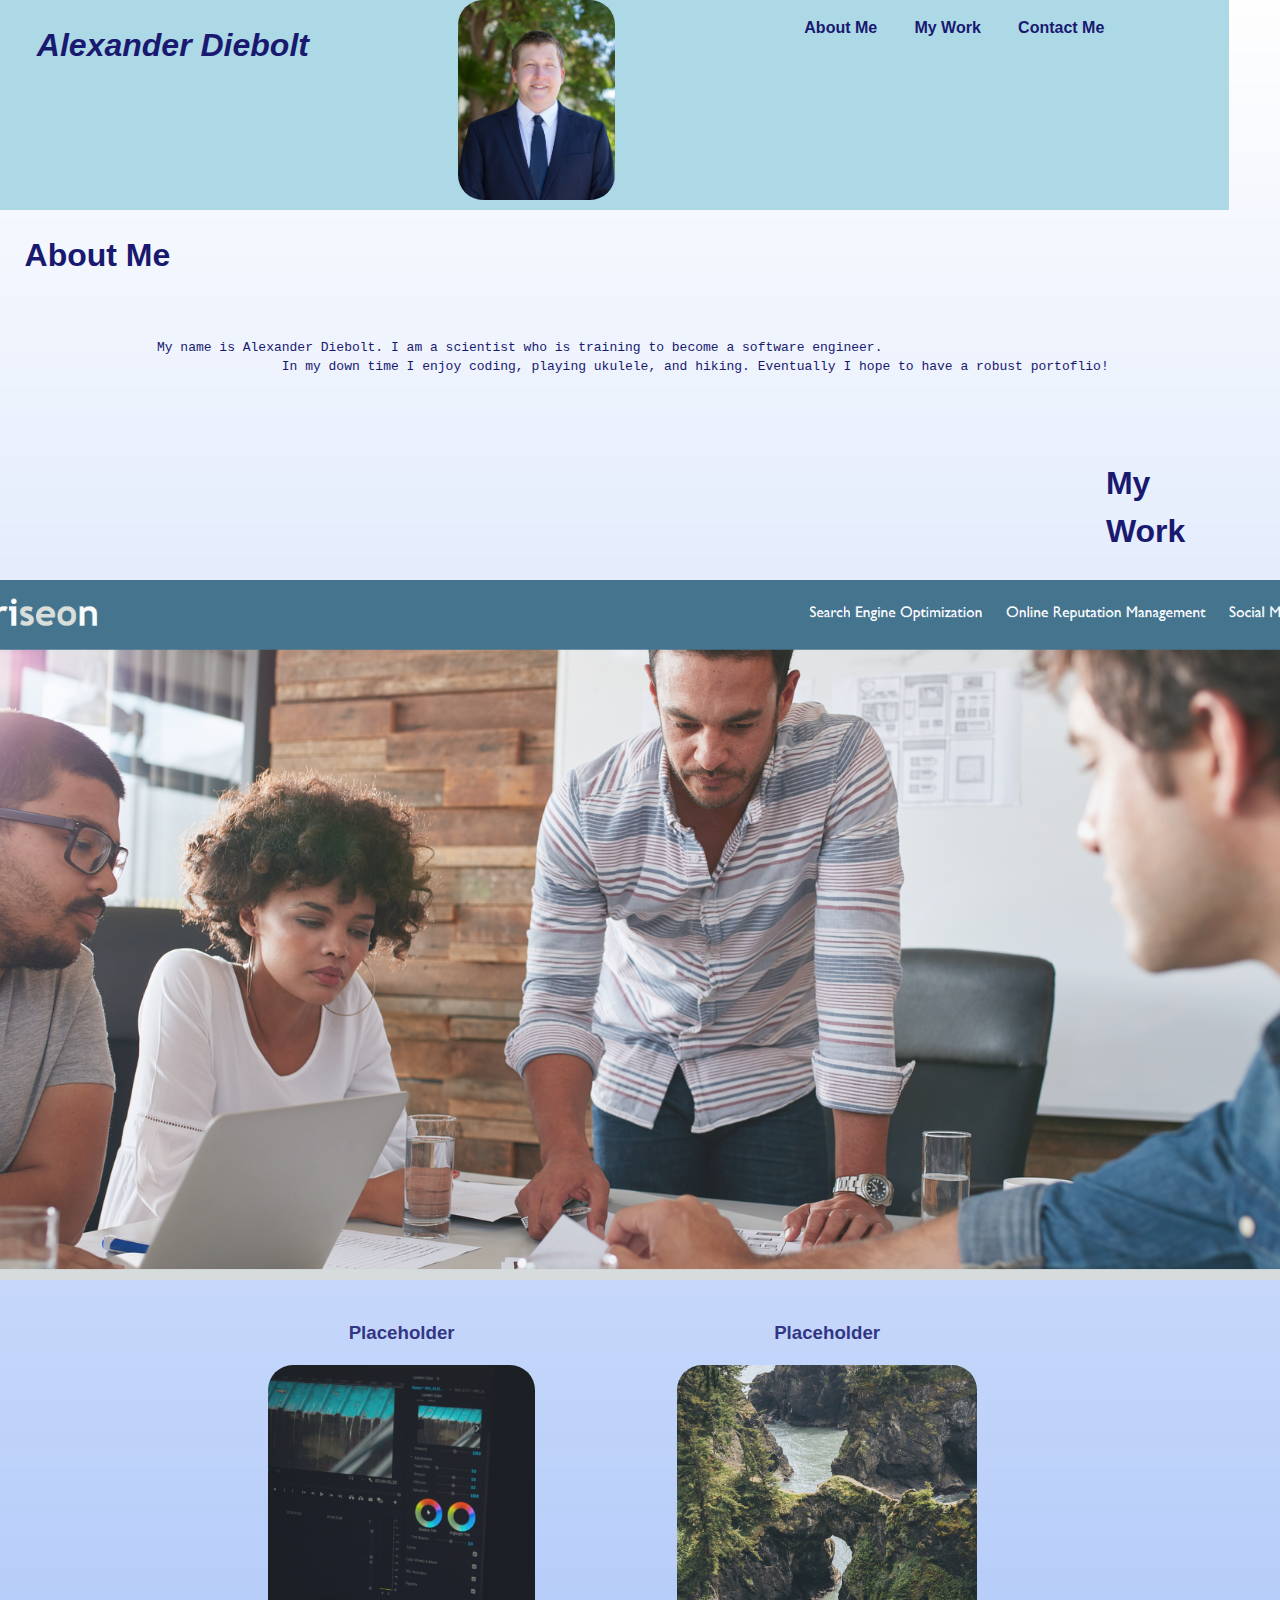
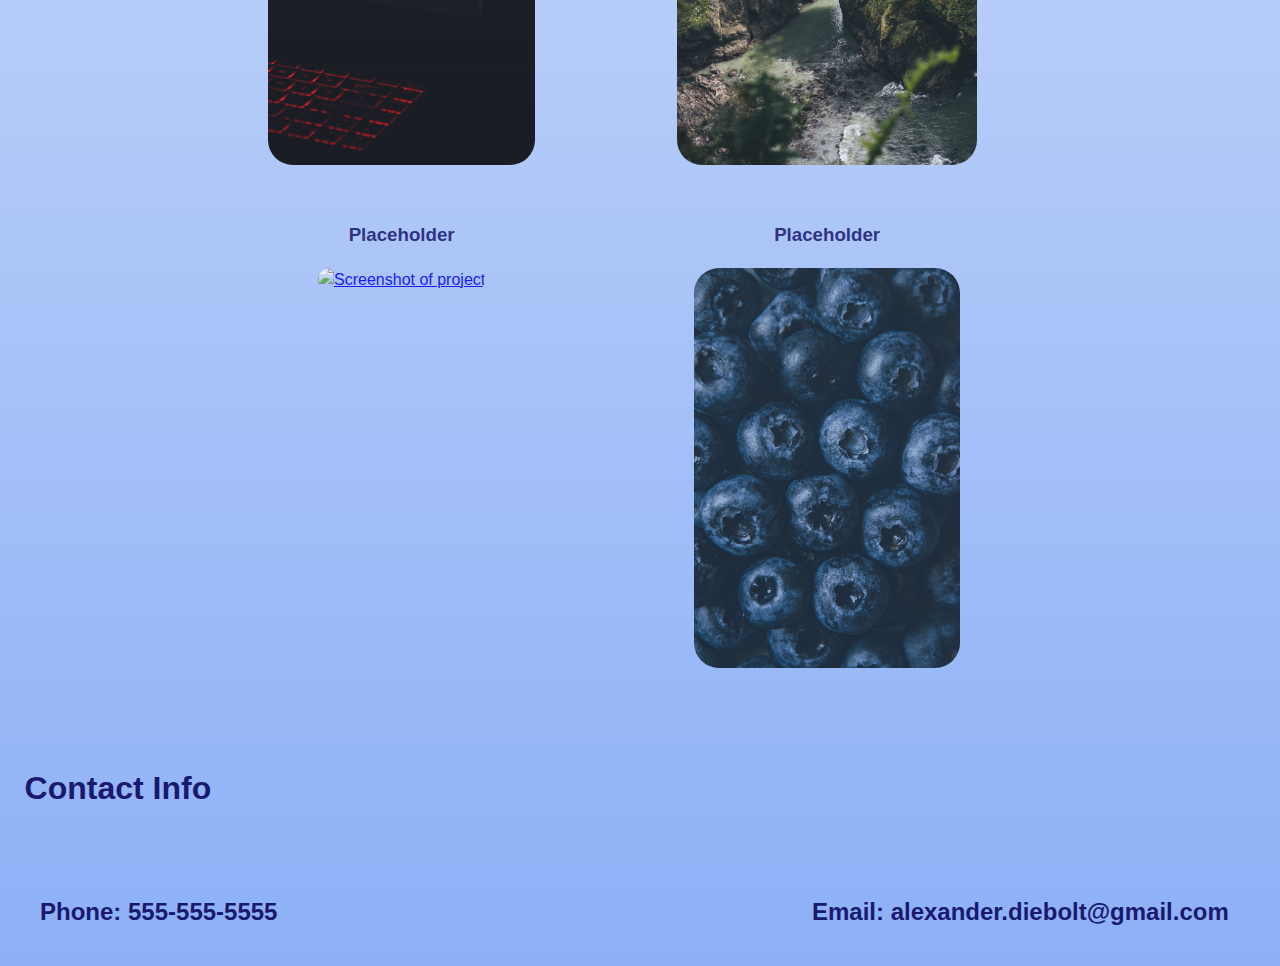
==== index.html @ aa74c74f "troubleshooting again" ====
<!DOCTYPE html>
<html lang="en">

<head>
  <meta charset="UTF-8">
  <meta name="viewport" content="width=device-width, initial-scale=1.0">
  <title>Diebolt Portfolio</title>
  <link rel="stylesheet" href="reset.css" />
  <link rel="stylesheet" href="style.css" />
</head>

<body>
        <header>
            <h1 class="name">Alexander Diebolt</h1>
            <img src="Alex Edit 019 crop 2.jpg" alt="A picture of me">
            <nav>
                <ul>
                    <li><a href="#about-me">About Me</a></li>
                    <li><a href="#my-work">My Work</a></li>
                    <li><a href="#contact-info">Contact Me</a></li>
                </ul>
            </nav>
            <div class="pic">
        </header>
        <h1 id="about-me">About Me</h1>
        <br>
        <section class="about-me">
            <pre>My name is Alexander Diebolt. I am a scientist who is training to become a software engineer. 
                In my down time I enjoy coding, playing ukulele, and hiking. Eventually I hope to have a robust portoflio!</pre>
        </section>
        <br>
        <br>
        <h1 id="my-work">My Work</h1>
        <main class="flex-container">
            <container class="first-project">
                <!--<div class="card">-->
                    <h3 class="label">Horiseon Refactoring</h3>
                    <a href="https://amdiebolt.github.io/Horiseon_Refactory/">
                    <img src="133906369-d9e9dd47-c9de-42ac-b4cd-9c9905cac605.PNG"></a>
                </div>
            </container>
                <!--Placeholders for future projects-->
                <div class="card">
                    <h3 class="label">Placeholder</h3>
                    <a href="placeholder">
                    <img src="abin-james-x75kEKa6a0o-unsplash.jpg" alt="Screenshot of project"></a>
                </div>
                <div class="card">
                    <h3 class="label">Placeholder</h3>
                    <a href="placeholder">
                    <img src="arturo-rodriguez-5S4ciibnbZo-unsplash.jpg" alt="Screenshot of project"></a>
                </div>
                <div class="card">
                    <h3 class="label">Placeholder</h3>
                    <a href="placeholder">
                    <img src="Portfolio\stories-EWEOfnhQkqw-unsplash.jpg" alt="Screenshot of project"></a>
                </div>
                <div class="card">
                    <h3 class="label">Placeholder</h3>
                    <a href="placeholder">
                    <img src="zoe-3wpfLpdBntk-unsplash.jpg" alt="Screenshot of project"></a>
                </div>
        </main>
        <br>
        <br>
        <h1 id="contact-info">Contact Info</h1>
        <br> 
            <ul class="contact">
                <li><h2>Phone: 555-555-5555</h2></li>
                <li><h2>Email: alexander.diebolt@gmail.com</h2></li>
            </ul>
</body>
<footer></footer>

</html>
---- style.css ----
:root {
    --lightblue: #add8e6;
    --darkblue: #191970;
    --ghostwhite: #f8f8ff;
    --stealblue: #4682b4;
    --royalblue: #4169e1;
}

body {
  line-height: 1.5;
  background-image: linear-gradient(
    rgba(252, 252, 252, 0.3) 0%,
    rgba(64, 123, 240, 0.6) 100%
  );
  color: var(--darkblue);
  font-family: sans-serif;
  margin: 0px;
  padding: 0px;
  width: 96%;
}

header {
  background-color: var(--lightblue);
  display: flex;
  justify-content: space-between;
  flex-wrap: wrap;
  top: 0;
  width: 100%
}

header img {
  height: 200px;
  flex-grow: 0;
  flex-shrink: 0;
  float: left;
  margin: 0 25px;
  margin-bottom: 10px;
  border-radius: 25px;
}

.about-me{
  display:flex;
  flex-wrap: wrap;
  margin-left: 3%;
  justify-content: center;
  font-family: sans-serif
}

.name {
    text-align: left;
    font-style: italic;
    font-weight: bold;
    margin-left: 3%;
}

nav ul { 
  display: flex;
    justify-content: space-between;
    min-width: 300px;
    list-style-type: none;
}

nav a {
    color: var(--darkblue);
    font-weight: bold;
    text-decoration: none;
  }

nav a:hover{
  color: var(--stealblue);
}

#about-me {
  display:flex;
  flex-wrap: wrap;
  margin-left: 2%;
}

#my-work {
  display:flex;
  flex-wrap: nowrap;
  margin-left: 90%;
}

#contact-info {
  display: flex;
  flex-wrap: wrap;
  margin-left: 2%;
}

aside {
    display: flex;
    justify-content: flex-start;
    align-items: stretch;
    flex-direction: column;
}

.flex-container {
  display: flex;
  flex-wrap: wrap;
  margin-top: 2%;
  flex-direction: row;
  justify-content: center;
}



.first-project {
  display: flex;
  flex-direction: row;
  justify-content: center;
  flex: 0 0 50%;
  opacity: 85%;
  
}

.first-project:hover {
  opacity: 100%;
}

.first-project img {
  height: 700px;
  flex-grow: 0;
  flex-shrink: 0;
  float: left;
  margin: 0 25px;
  margin-bottom: 10px;
  border-radius: 25px;
}
.card {
  flex: 0 0 25%;
  padding: 10px;
  text-align: center;
  flex-direction: row;
  opacity: 85%
}

.card:hover {
  opacity: 100%;
}

.card header {
  padding: 20px;
  background: #13293d;
  color: #fff;
}

.card img {
  height: 400px;
  flex-grow: 0;
  flex-shrink: 0;
  margin-bottom: 10px;
  border-radius: 25px;
}

.label {
  position: relative;
  transition: all 0.5s ease-in-out;
}

.contact {
  display: flex;
  justify-content: space-between;
  min-width: 300px;
  list-style-type: none;
}

@media screen and (min-width: 768px) {
  .card {
    flex: 0 0 50%;
    max-width: 50%;
  }
}

@media screen and (min-width: 992px) {
  header {
    width: 100%;
  }

  .card {
    flex: 0 0 50%;
    max-width: 33%;
  }

  .first-project {
    flex: 0 0 75%;
    max-width: 100%
  }
}
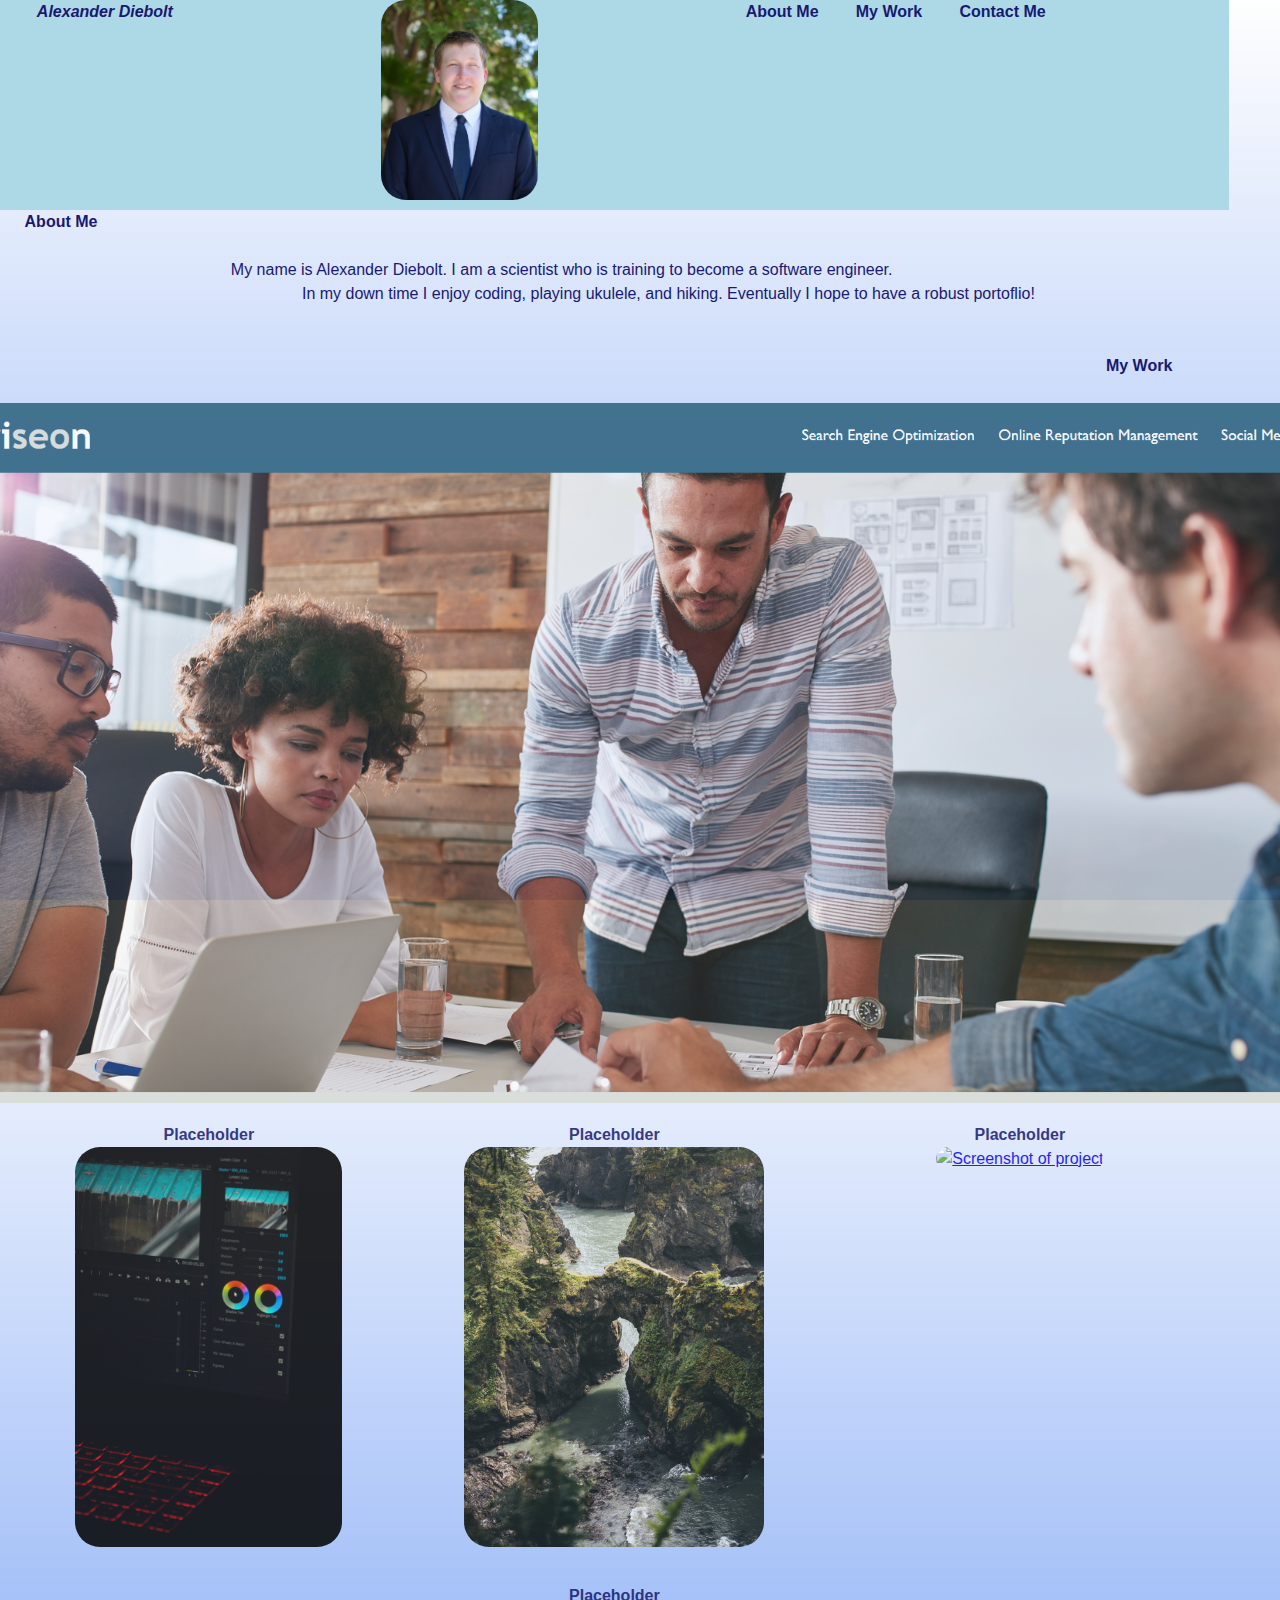
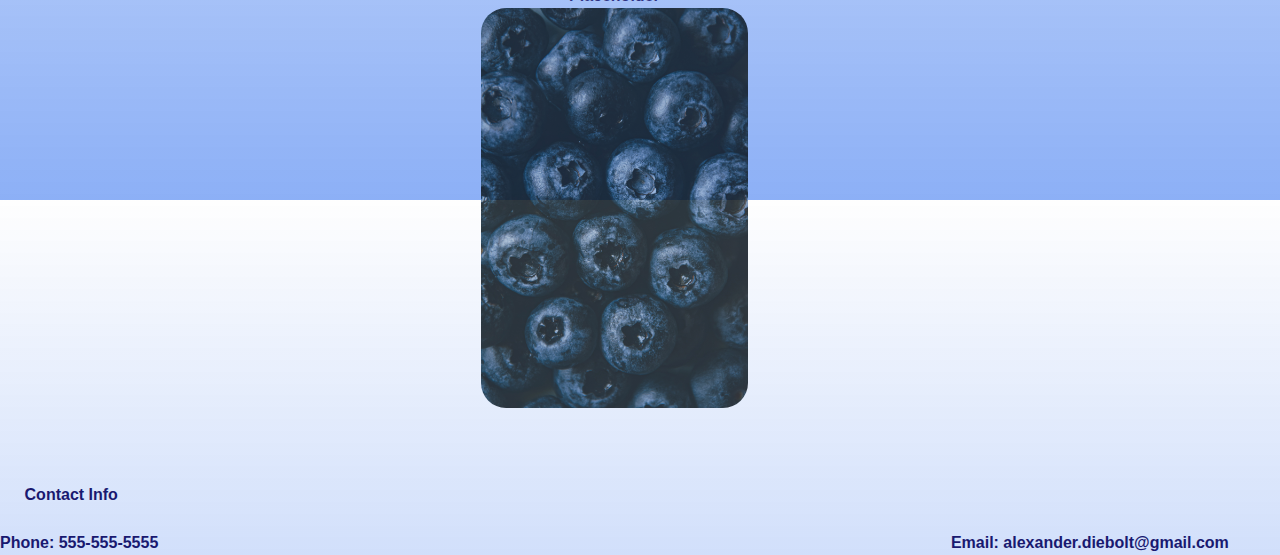
==== commit 4b21dd1d: "adding reset css" ====
--- a/index.html
+++ b/index.html
@@ -5,8 +5,8 @@
   <meta charset="UTF-8">
   <meta name="viewport" content="width=device-width, initial-scale=1.0">
   <title>Diebolt Portfolio</title>
-  <link rel="stylesheet" href="reset.css" />
-  <link rel="stylesheet" href="style.css" />
+  <link rel="stylesheet" href="reset.css"/>
+  <link rel="stylesheet" href="style.css"/>
 </head>
 
 <body>
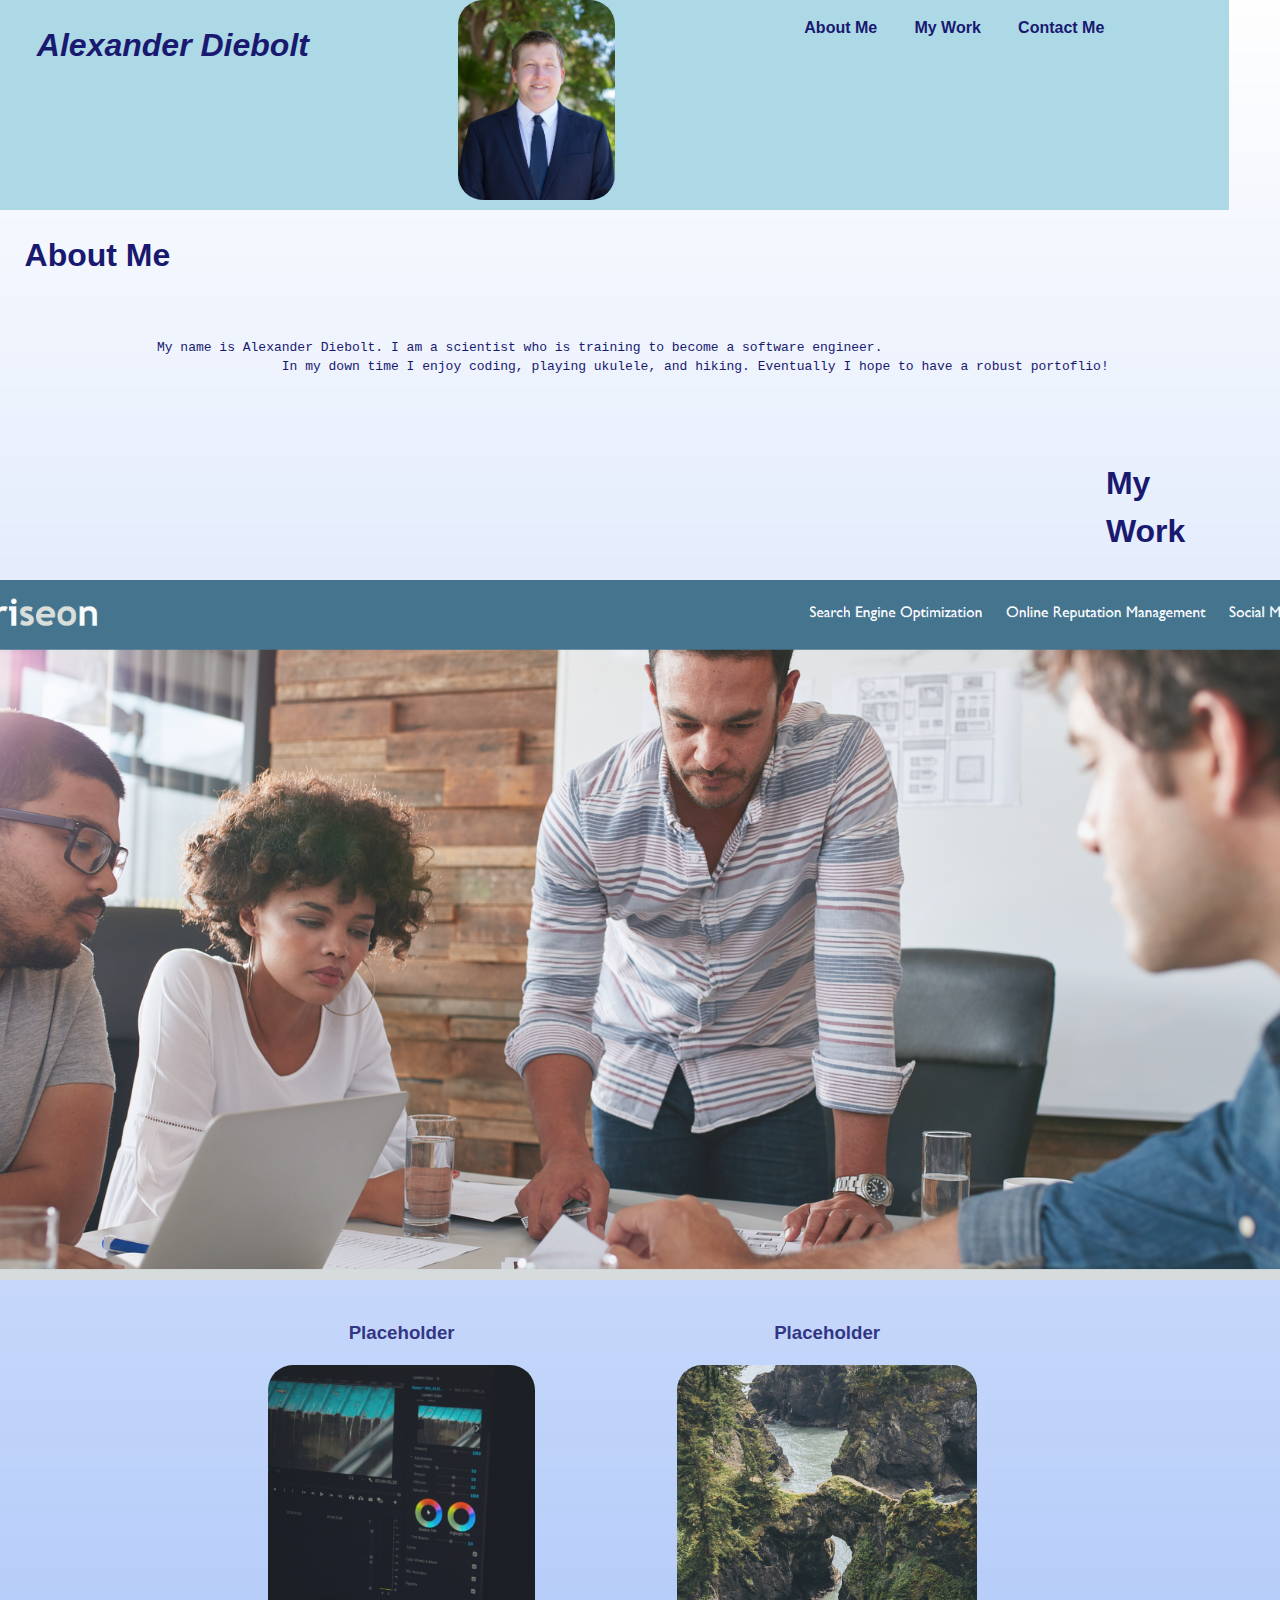
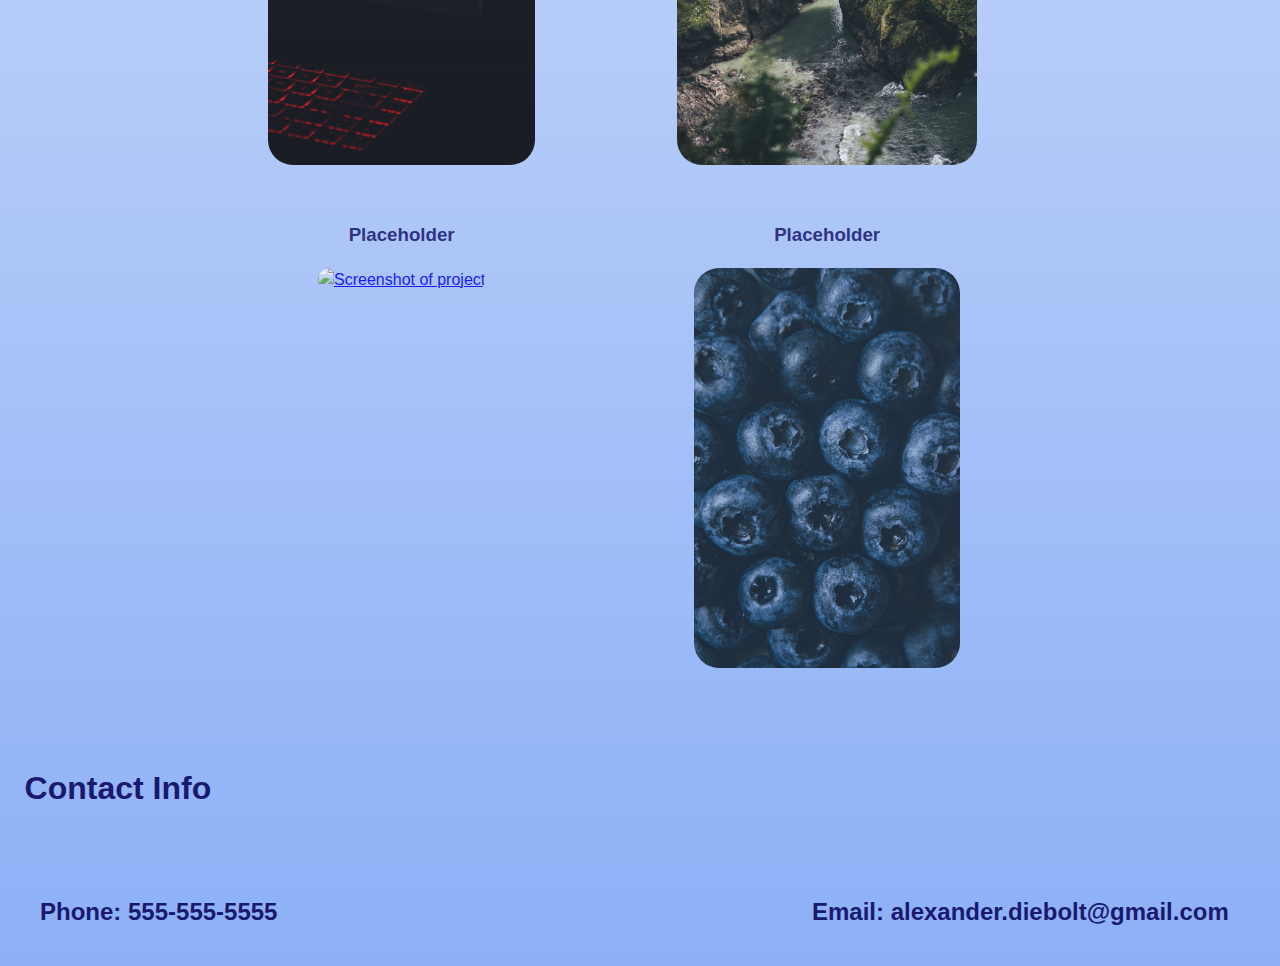
==== commit 3d3185e2: "removing some images" ====
--- a/index.html
+++ b/index.html
@@ -5,7 +5,6 @@
   <meta charset="UTF-8">
   <meta name="viewport" content="width=device-width, initial-scale=1.0">
   <title>Diebolt Portfolio</title>
-  <link rel="stylesheet" href="reset.css"/>
   <link rel="stylesheet" href="style.css"/>
 </head>
 
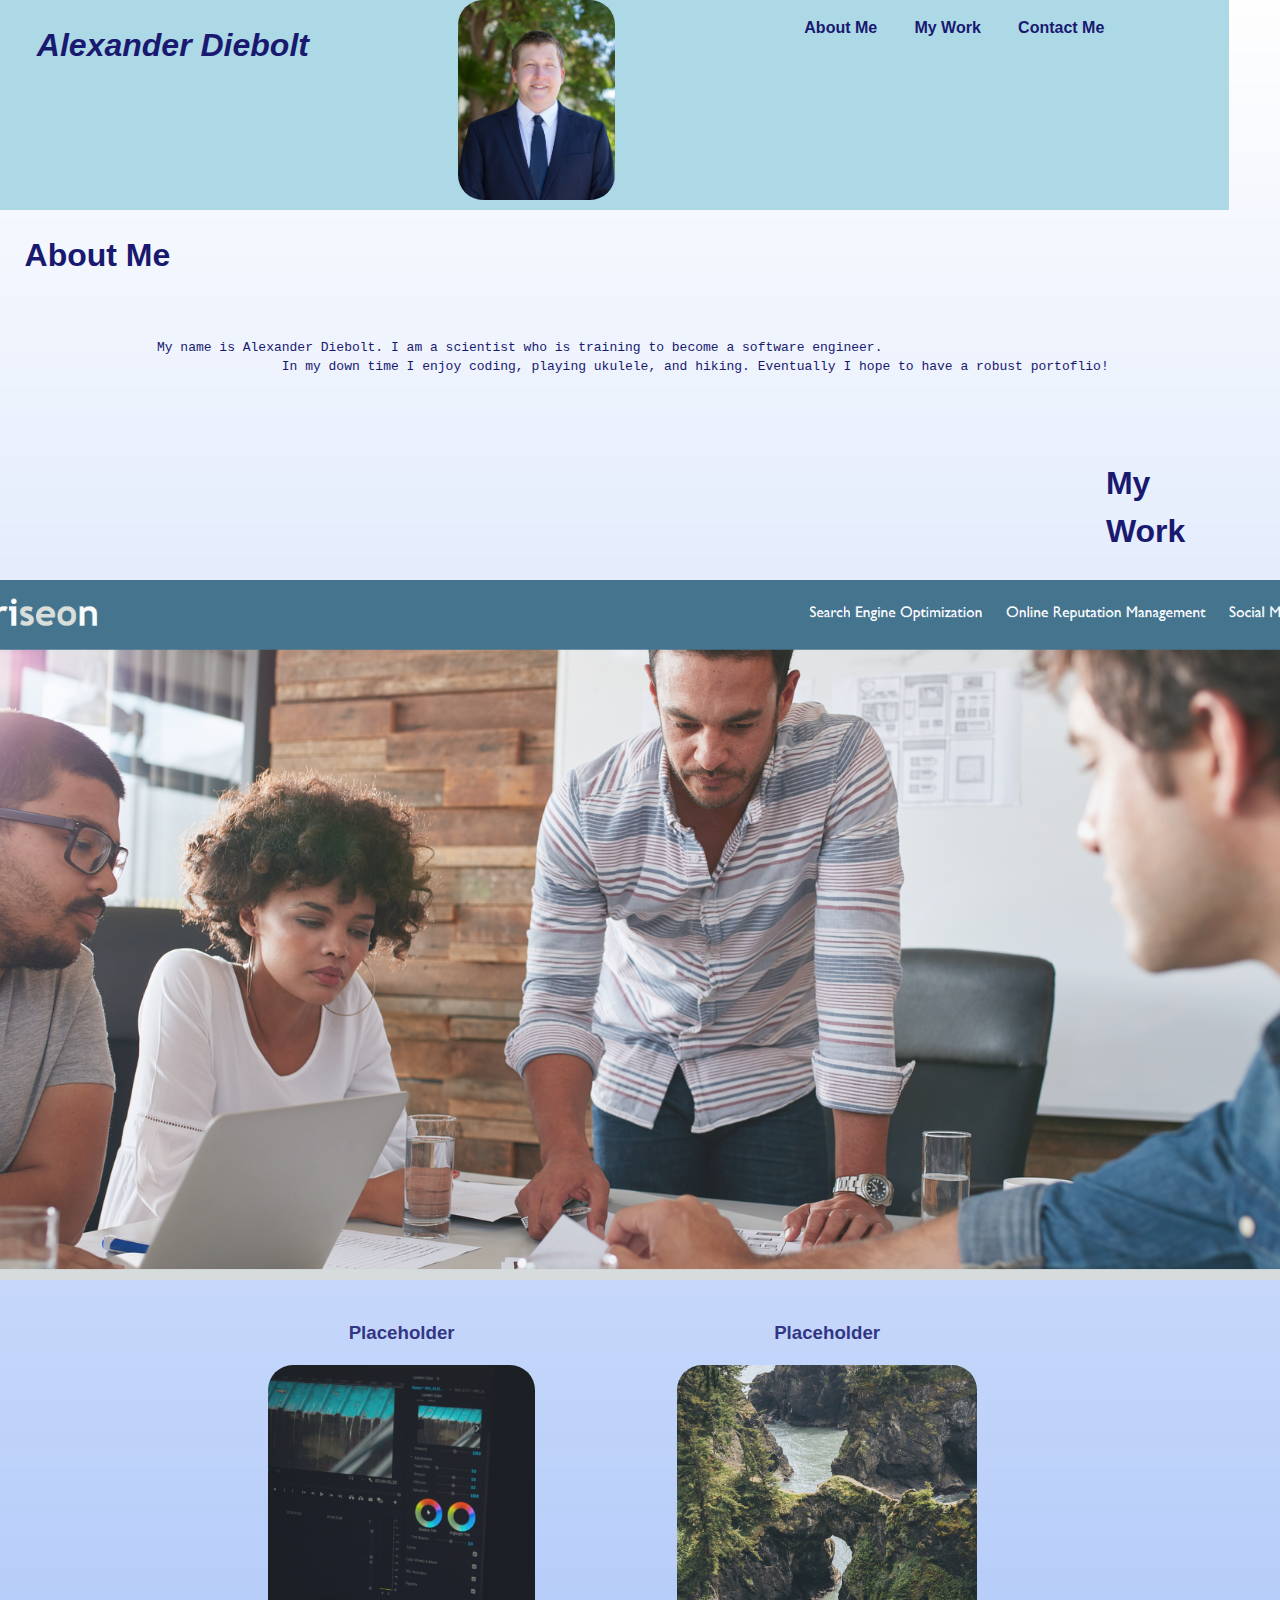
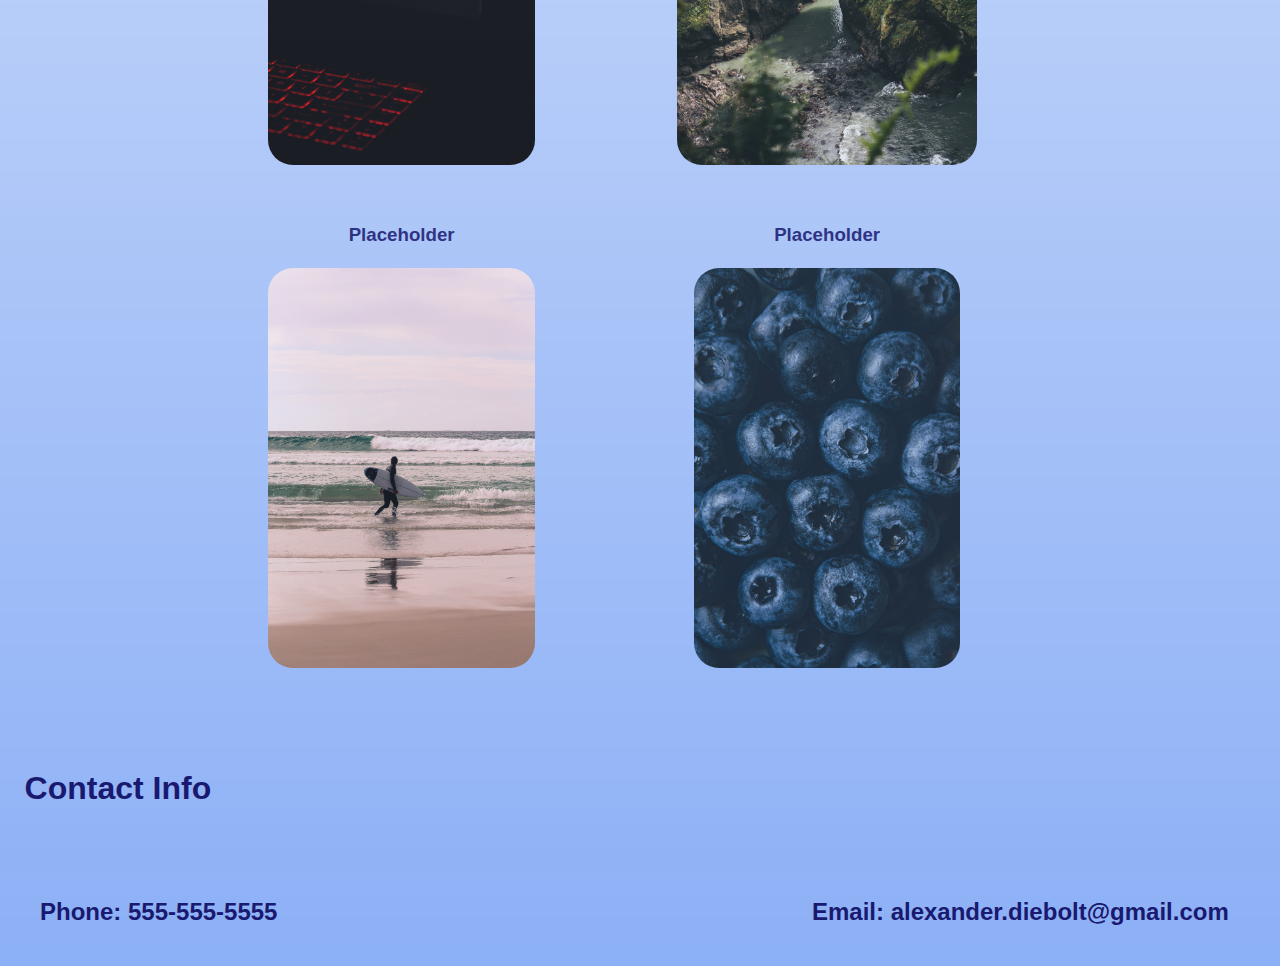
==== commit 719c1586: "fixing a picture" ====
--- a/index.html
+++ b/index.html
@@ -52,7 +52,7 @@
                 <div class="card">
                     <h3 class="label">Placeholder</h3>
                     <a href="placeholder">
-                    <img src="Portfolio\stories-EWEOfnhQkqw-unsplash.jpg" alt="Screenshot of project"></a>
+                    <img src="stories-EWEOfnhQkqw-unsplash.jpg" alt="Screenshot of project"></a>
                 </div>
                 <div class="card">
                     <h3 class="label">Placeholder</h3>
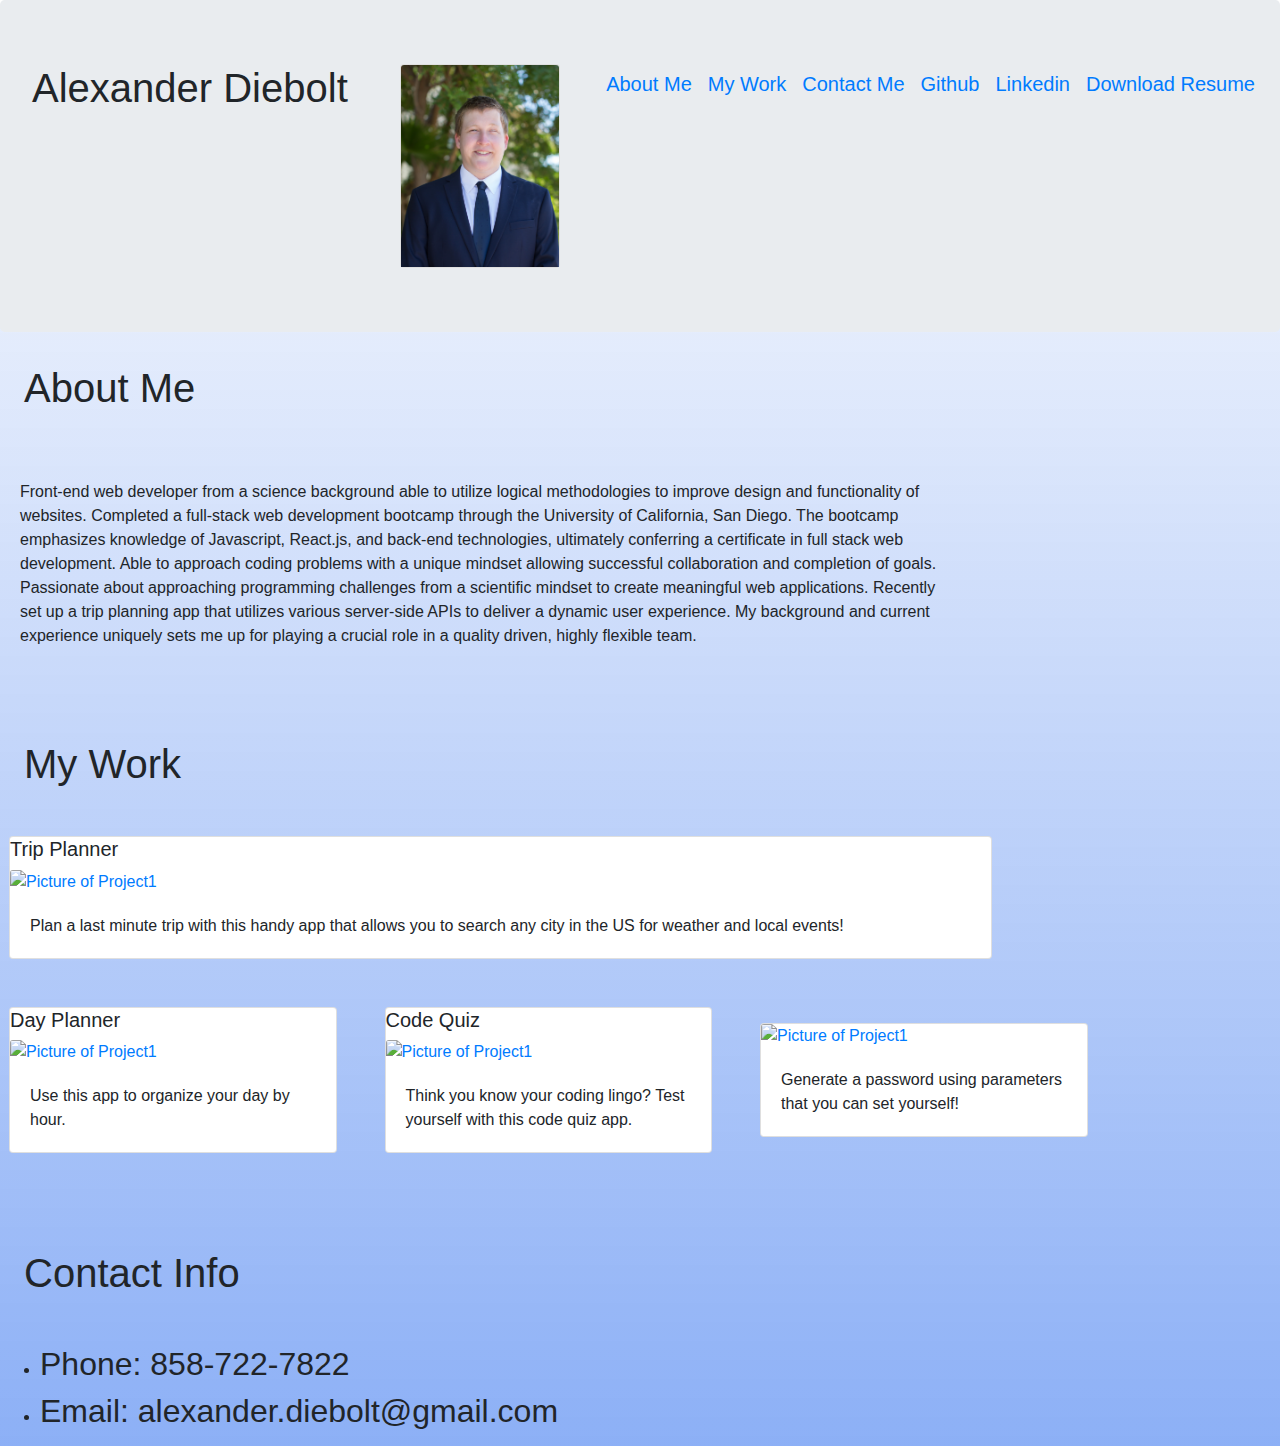
==== commit 3f8f07f0: "Updating the portfolio" ====
--- a/index.html
+++ b/index.html
@@ -5,67 +5,91 @@
   <meta charset="UTF-8">
   <meta name="viewport" content="width=device-width, initial-scale=1.0">
   <title>Diebolt Portfolio</title>
+  <link
+      rel="stylesheet"
+      href="https://stackpath.bootstrapcdn.com/bootstrap/4.3.1/css/bootstrap.min.css"
+    />
   <link rel="stylesheet" href="style.css"/>
 </head>
 
 <body>
-        <header>
-            <h1 class="name">Alexander Diebolt</h1>
-            <img src="Alex Edit 019 crop 2.jpg" alt="A picture of me">
-            <nav>
-                <ul>
-                    <li><a href="#about-me">About Me</a></li>
-                    <li><a href="#my-work">My Work</a></li>
-                    <li><a href="#contact-info">Contact Me</a></li>
-                </ul>
-            </nav>
-            <div class="pic">
-        </header>
-        <h1 id="about-me">About Me</h1>
+    <header class = 'jumbotron d-flex justify-content-between bg-blue'>
+        
+        <h1 class = 'align-items-start'>Alexander Diebolt</h1>
+        <div class=" align-items-center card " style="width: 10rem;">
+            <img src="Alex Edit 019 crop 2.jpg" class="card-img-top" alt="A picture of me">
+        </div>
+        
+        <h5 class = "justify-content-between">
+            <ul class = 'list-unstyled flex-direction: row'>
+                <li class = "m-2"><a href="#about-me">About Me</a></li>
+                <li class = "m-2"><a href="#my-work">My Work</a></li>
+                <li class = "m-2"><a href="#contact-info">Contact Me</a></li>
+                <li class = "m-2"><a href="https://github.com/amdiebolt">Github</a></li>
+                <li class = "m-2"><a href="https://www.linkedin.com/in/alexander-diebolt-661122225/">Linkedin</a></li>
+                <li class = "m-2"><a href="\Portfolio\Resume.pdf" download>Download Resume</a></li>
+            </ul>
+        </h5>
+    </header>
+        <h1 class = "m-4">About Me</h1>
         <br>
-        <section class="about-me">
-            <pre>My name is Alexander Diebolt. I am a scientist who is training to become a software engineer. 
-                In my down time I enjoy coding, playing ukulele, and hiking. Eventually I hope to have a robust portoflio!</pre>
+        <section class="d-flex justify-content-center"></section>
+        <div class="card w-75 bg-transparent border-0 justify-content-center">
+            <div class="card-body">
+              <p class="card-text">Front-end web developer from a science background able to utilize logical methodologies to improve design and functionality of websites. 
+                Completed  a full-stack web development bootcamp through the University of California, San Diego.
+                The bootcamp emphasizes knowledge of Javascript, React.js, and back-end technologies, ultimately conferring a certificate in full stack web development. 
+                Able to approach coding problems with a unique mindset allowing successful collaboration and completion of goals. 
+                Passionate about approaching programming challenges from a scientific mindset to create meaningful web applications. 
+                Recently set up a trip planning app that utilizes various server-side APIs to deliver a dynamic user experience. 
+                My background and current experience uniquely sets me up for playing a crucial role in a quality driven, highly flexible team.</p>
+            </div>
+          </div>
         </section>
         <br>
         <br>
-        <h1 id="my-work">My Work</h1>
-        <main class="flex-container">
-            <container class="first-project">
-                <!--<div class="card">-->
-                    <h3 class="label">Horiseon Refactoring</h3>
-                    <a href="https://amdiebolt.github.io/Horiseon_Refactory/">
-                    <img src="133906369-d9e9dd47-c9de-42ac-b4cd-9c9905cac605.PNG"></a>
-                </div>
-            </container>
+        <h1 class ="m-4">My Work</h1>
+        <main class="d-flex ">
                 <!--Placeholders for future projects-->
-                <div class="card">
-                    <h3 class="label">Placeholder</h3>
-                    <a href="placeholder">
-                    <img src="abin-james-x75kEKa6a0o-unsplash.jpg" alt="Screenshot of project"></a>
-                </div>
-                <div class="card">
-                    <h3 class="label">Placeholder</h3>
-                    <a href="placeholder">
-                    <img src="arturo-rodriguez-5S4ciibnbZo-unsplash.jpg" alt="Screenshot of project"></a>
-                </div>
-                <div class="card">
-                    <h3 class="label">Placeholder</h3>
-                    <a href="placeholder">
-                    <img src="stories-EWEOfnhQkqw-unsplash.jpg" alt="Screenshot of project"></a>
-                </div>
-                <div class="card">
-                    <h3 class="label">Placeholder</h3>
-                    <a href="placeholder">
-                    <img src="zoe-3wpfLpdBntk-unsplash.jpg" alt="Screenshot of project"></a>
+            <div class = "align-items-center flex-direction: row">
+                <div class="card m-4 w-75">
+                    <h5>Trip Planner</h5>
+                    <a href="https://amdiebolt.github.io/trip-planner/"><img src="\Portfolio\project1.png" class="card-img-top" alt="Picture of Project1"></a> 
+                    <div class="card-body">
+                      <p class="card-text">Plan a last minute trip with this handy app that allows you to search any city in the US for weather and local events!</p>
+                    </div>
+                  </div>
+                
+                <div class="card m-4 w-25">
+                    <h5>Day Planner</h5>
+                    <a href="https://amdiebolt.github.io/dayPlanner/"><img src="\Portfolio\dayPlanner.PNG" class="card-img-top" alt="Picture of Project1"></a> 
+                    <div class="card-body">
+                      <p class="card-text">Use this app to organize your day by hour.</p>
+                    </div>
+                  </div>
+                
+                <div class="card m-4 w-25">
+                    <h5>Code Quiz</h5>
+                    <a href="https://amdiebolt.github.io/codeQuiz/"><img src="\Portfolio\quiz.PNG" class="card-img-top" alt="Picture of Project1"></a> 
+                    <div class="card-body">
+                      <p class="card-text">Think you know your coding lingo? Test yourself with this code quiz app.</p>
+                    </div>
+                  </div>
+                
+                <div class="card m-4 w-25">
+                    <a href="https://amdiebolt.github.io/passwordGenerator/"><img src="\Portfolio\passwordgenerator.PNG" class="card-img-top" alt="Picture of Project1"></a> 
+                    <div class="card-body">
+                      <p class="card-text">Generate a password using parameters that you can set yourself!</p>
+                    </div>
+                  </div>
                 </div>
         </main>
         <br>
         <br>
-        <h1 id="contact-info">Contact Info</h1>
+        <h1 class="m-4">Contact Info</h1>
         <br> 
             <ul class="contact">
-                <li><h2>Phone: 555-555-5555</h2></li>
+                <li><h2>Phone: 858-722-7822</h2></li>
                 <li><h2>Email: alexander.diebolt@gmail.com</h2></li>
             </ul>
 </body>
--- a/style.css
+++ b/style.css
@@ -7,185 +7,10 @@
 }
 
 body {
-  line-height: 1.5;
   background-image: linear-gradient(
     rgba(252, 252, 252, 0.3) 0%,
     rgba(64, 123, 240, 0.6) 100%
   );
-  color: var(--darkblue);
-  font-family: sans-serif;
-  margin: 0px;
-  padding: 0px;
-  width: 96%;
-}
-
-header {
-  background-color: var(--lightblue);
-  display: flex;
-  justify-content: space-between;
-  flex-wrap: wrap;
-  top: 0;
-  width: 100%
-}
-
-header img {
-  height: 200px;
-  flex-grow: 0;
-  flex-shrink: 0;
-  float: left;
-  margin: 0 25px;
-  margin-bottom: 10px;
-  border-radius: 25px;
-}
-
-.about-me{
-  display:flex;
-  flex-wrap: wrap;
-  margin-left: 3%;
-  justify-content: center;
-  font-family: sans-serif
-}
-
-.name {
-    text-align: left;
-    font-style: italic;
-    font-weight: bold;
-    margin-left: 3%;
-}
-
-nav ul { 
-  display: flex;
-    justify-content: space-between;
-    min-width: 300px;
-    list-style-type: none;
-}
-
-nav a {
-    color: var(--darkblue);
-    font-weight: bold;
-    text-decoration: none;
-  }
-
-nav a:hover{
-  color: var(--stealblue);
-}
-
-#about-me {
-  display:flex;
-  flex-wrap: wrap;
-  margin-left: 2%;
-}
-
-#my-work {
-  display:flex;
-  flex-wrap: nowrap;
-  margin-left: 90%;
-}
-
-#contact-info {
-  display: flex;
-  flex-wrap: wrap;
-  margin-left: 2%;
-}
-
-aside {
-    display: flex;
-    justify-content: flex-start;
-    align-items: stretch;
-    flex-direction: column;
-}
-
-.flex-container {
-  display: flex;
-  flex-wrap: wrap;
-  margin-top: 2%;
-  flex-direction: row;
-  justify-content: center;
-}
-
-
-
-.first-project {
-  display: flex;
-  flex-direction: row;
-  justify-content: center;
-  flex: 0 0 50%;
-  opacity: 85%;
-  
-}
-
-.first-project:hover {
-  opacity: 100%;
-}
-
-.first-project img {
-  height: 700px;
-  flex-grow: 0;
-  flex-shrink: 0;
-  float: left;
-  margin: 0 25px;
-  margin-bottom: 10px;
-  border-radius: 25px;
-}
-.card {
-  flex: 0 0 25%;
-  padding: 10px;
-  text-align: center;
-  flex-direction: row;
-  opacity: 85%
-}
-
-.card:hover {
-  opacity: 100%;
-}
-
-.card header {
-  padding: 20px;
-  background: #13293d;
-  color: #fff;
-}
-
-.card img {
-  height: 400px;
-  flex-grow: 0;
-  flex-shrink: 0;
-  margin-bottom: 10px;
-  border-radius: 25px;
-}
-
-.label {
-  position: relative;
-  transition: all 0.5s ease-in-out;
-}
-
-.contact {
-  display: flex;
-  justify-content: space-between;
-  min-width: 300px;
-  list-style-type: none;
-}
-
-@media screen and (min-width: 768px) {
-  .card {
-    flex: 0 0 50%;
-    max-width: 50%;
-  }
-}
-
-@media screen and (min-width: 992px) {
-  header {
-    width: 100%;
-  }
-
-  .card {
-    flex: 0 0 50%;
-    max-width: 33%;
-  }
-
-  .first-project {
-    flex: 0 0 75%;
-    max-width: 100%
-  }
 }
 
 
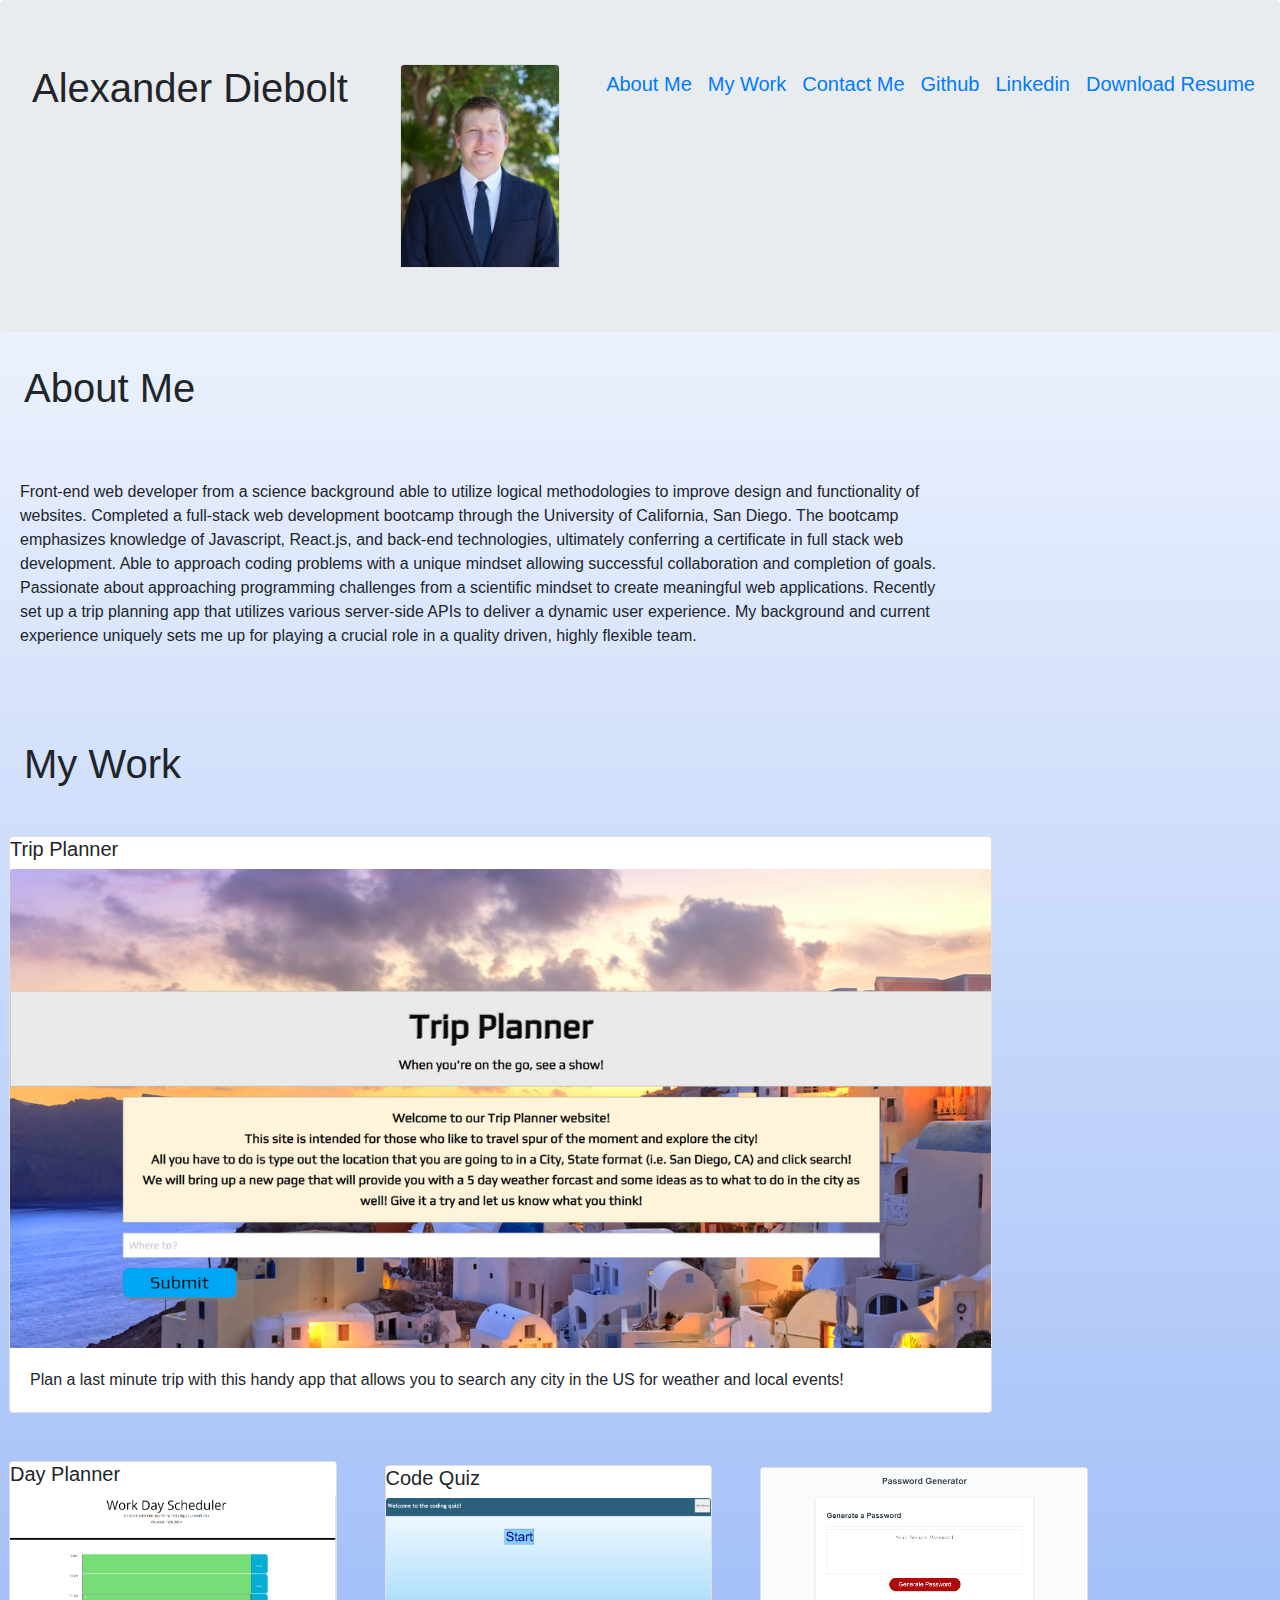
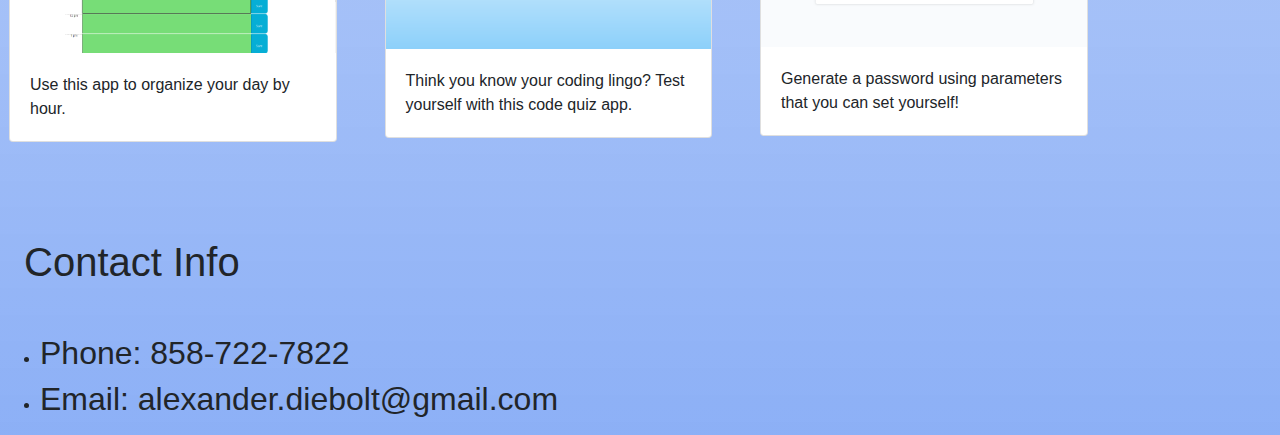
==== commit 48569310: "fixing pictures" ====
--- a/index.html
+++ b/index.html
@@ -54,7 +54,7 @@
             <div class = "align-items-center flex-direction: row">
                 <div class="card m-4 w-75">
                     <h5>Trip Planner</h5>
-                    <a href="https://amdiebolt.github.io/trip-planner/"><img src="\Portfolio\project1.png" class="card-img-top" alt="Picture of Project1"></a> 
+                    <a href="https://amdiebolt.github.io/trip-planner/"><img src="\project1.png" class="card-img-top" alt="Picture of Project1"></a> 
                     <div class="card-body">
                       <p class="card-text">Plan a last minute trip with this handy app that allows you to search any city in the US for weather and local events!</p>
                     </div>
@@ -62,7 +62,7 @@
                 
                 <div class="card m-4 w-25">
                     <h5>Day Planner</h5>
-                    <a href="https://amdiebolt.github.io/dayPlanner/"><img src="\Portfolio\dayPlanner.PNG" class="card-img-top" alt="Picture of Project1"></a> 
+                    <a href="https://amdiebolt.github.io/dayPlanner/"><img src="\dayPlanner.PNG" class="card-img-top" alt="Picture of Project1"></a> 
                     <div class="card-body">
                       <p class="card-text">Use this app to organize your day by hour.</p>
                     </div>
@@ -70,14 +70,14 @@
                 
                 <div class="card m-4 w-25">
                     <h5>Code Quiz</h5>
-                    <a href="https://amdiebolt.github.io/codeQuiz/"><img src="\Portfolio\quiz.PNG" class="card-img-top" alt="Picture of Project1"></a> 
+                    <a href="https://amdiebolt.github.io/codeQuiz/"><img src="\quiz.PNG" class="card-img-top" alt="Picture of Project1"></a> 
                     <div class="card-body">
                       <p class="card-text">Think you know your coding lingo? Test yourself with this code quiz app.</p>
                     </div>
                   </div>
                 
                 <div class="card m-4 w-25">
-                    <a href="https://amdiebolt.github.io/passwordGenerator/"><img src="\Portfolio\passwordgenerator.PNG" class="card-img-top" alt="Picture of Project1"></a> 
+                    <a href="https://amdiebolt.github.io/passwordGenerator/"><img src="\passwordgenerator.PNG" class="card-img-top" alt="Picture of Project1"></a> 
                     <div class="card-body">
                       <p class="card-text">Generate a password using parameters that you can set yourself!</p>
                     </div>
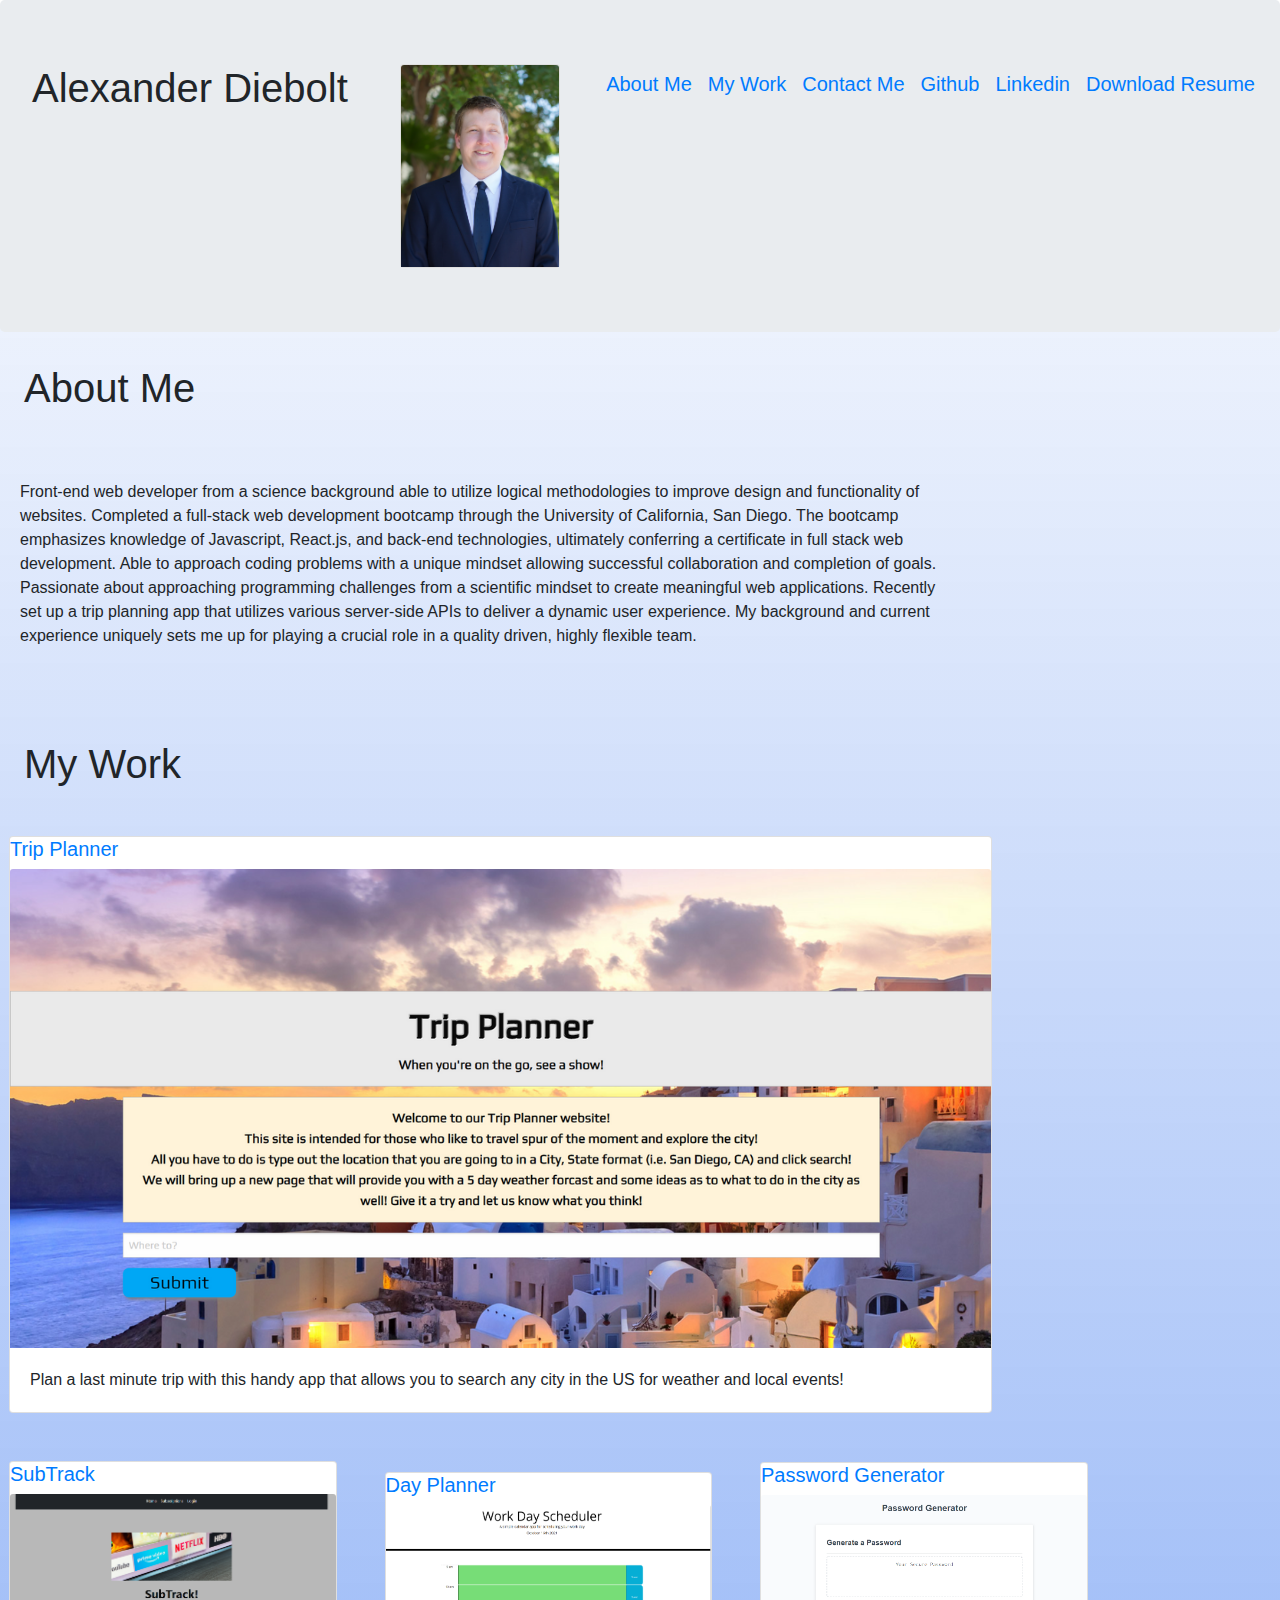
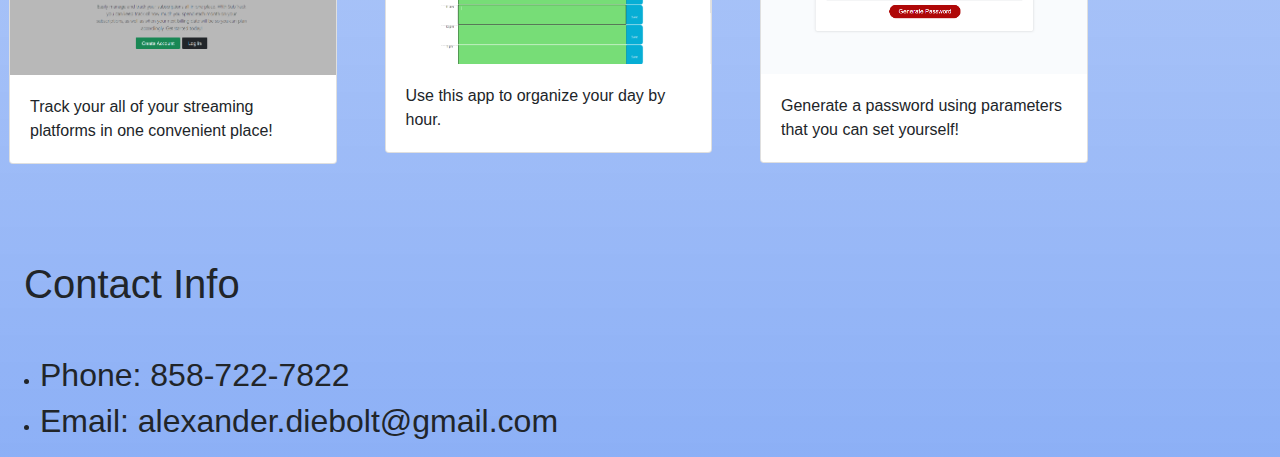
==== commit f767708f: "updating portfolio" ====
--- a/index.html
+++ b/index.html
@@ -13,7 +13,7 @@
 </head>
 
 <body>
-    <header class = 'jumbotron d-flex justify-content-between bg-blue'>
+    <header class = 'jumbotron d-flex justify-content-between'>
         
         <h1 class = 'align-items-start'>Alexander Diebolt</h1>
         <div class=" align-items-center card " style="width: 10rem;">
@@ -27,11 +27,11 @@
                 <li class = "m-2"><a href="#contact-info">Contact Me</a></li>
                 <li class = "m-2"><a href="https://github.com/amdiebolt">Github</a></li>
                 <li class = "m-2"><a href="https://www.linkedin.com/in/alexander-diebolt-661122225/">Linkedin</a></li>
-                <li class = "m-2"><a href="\Portfolio\Resume.pdf" download>Download Resume</a></li>
+                <li class = "m-2"><a href="Resume.pdf" download>Download Resume</a></li>
             </ul>
         </h5>
     </header>
-        <h1 class = "m-4">About Me</h1>
+        <h1 class = "m-4" id="about-me">About Me</h1>
         <br>
         <section class="d-flex justify-content-center"></section>
         <div class="card w-75 bg-transparent border-0 justify-content-center">
@@ -48,36 +48,37 @@
         </section>
         <br>
         <br>
-        <h1 class ="m-4">My Work</h1>
+        <h1 class ="m-4" id="my-work">My Work</h1>
         <main class="d-flex ">
                 <!--Placeholders for future projects-->
             <div class = "align-items-center flex-direction: row">
                 <div class="card m-4 w-75">
-                    <h5>Trip Planner</h5>
-                    <a href="https://amdiebolt.github.io/trip-planner/"><img src="\project1.png" class="card-img-top" alt="Picture of Project1"></a> 
+                    <h5><a href="https://github.com/amdiebolt/trip-planner">Trip Planner</a></li></h5>
+                    <a href="https://amdiebolt.github.io/trip-planner/"><img src="project1.png" class="card-img-top" alt="Picture of Project1"></a> 
                     <div class="card-body">
                       <p class="card-text">Plan a last minute trip with this handy app that allows you to search any city in the US for weather and local events!</p>
                     </div>
                   </div>
                 
                 <div class="card m-4 w-25">
-                    <h5>Day Planner</h5>
-                    <a href="https://amdiebolt.github.io/dayPlanner/"><img src="\dayPlanner.PNG" class="card-img-top" alt="Picture of Project1"></a> 
+                  <h5><a href="https://github.com/amdiebolt/SubTrack">SubTrack</a></li></h5>
+                  <a href="https://subtacker.herokuapp.com/"><img src="subtrack.PNG" class="card-img-top" alt="Picture of Project1"></a> 
+                  <div class="card-body">
+                    <p class="card-text">Track your all of your streaming platforms in one convenient place!</p>
+                  </div>
+                </div>
+
+                <div class="card m-4 w-25">
+                  <h5><a href="https://github.com/amdiebolt/dayPlanner">Day Planner</a></li></h5>
+                    <a href="https://amdiebolt.github.io/dayPlanner/"><img src="dayPlanner.PNG" class="card-img-top" alt="Picture of Project1"></a> 
                     <div class="card-body">
                       <p class="card-text">Use this app to organize your day by hour.</p>
                     </div>
                   </div>
-                
+                               
                 <div class="card m-4 w-25">
-                    <h5>Code Quiz</h5>
-                    <a href="https://amdiebolt.github.io/codeQuiz/"><img src="\quiz.PNG" class="card-img-top" alt="Picture of Project1"></a> 
-                    <div class="card-body">
-                      <p class="card-text">Think you know your coding lingo? Test yourself with this code quiz app.</p>
-                    </div>
-                  </div>
-                
-                <div class="card m-4 w-25">
-                    <a href="https://amdiebolt.github.io/passwordGenerator/"><img src="\passwordgenerator.PNG" class="card-img-top" alt="Picture of Project1"></a> 
+                  <h5><a href="https://github.com/amdiebolt/passwordGenerator">Password Generator</a></li></h5>
+                    <a href="https://amdiebolt.github.io/passwordGenerator/"><img src="passwordgenerator.PNG" class="card-img-top" alt="Picture of Project1"></a> 
                     <div class="card-body">
                       <p class="card-text">Generate a password using parameters that you can set yourself!</p>
                     </div>
@@ -86,7 +87,7 @@
         </main>
         <br>
         <br>
-        <h1 class="m-4">Contact Info</h1>
+        <h1 class="m-4" id="contact-info">Contact Info</h1>
         <br> 
             <ul class="contact">
                 <li><h2>Phone: 858-722-7822</h2></li>
